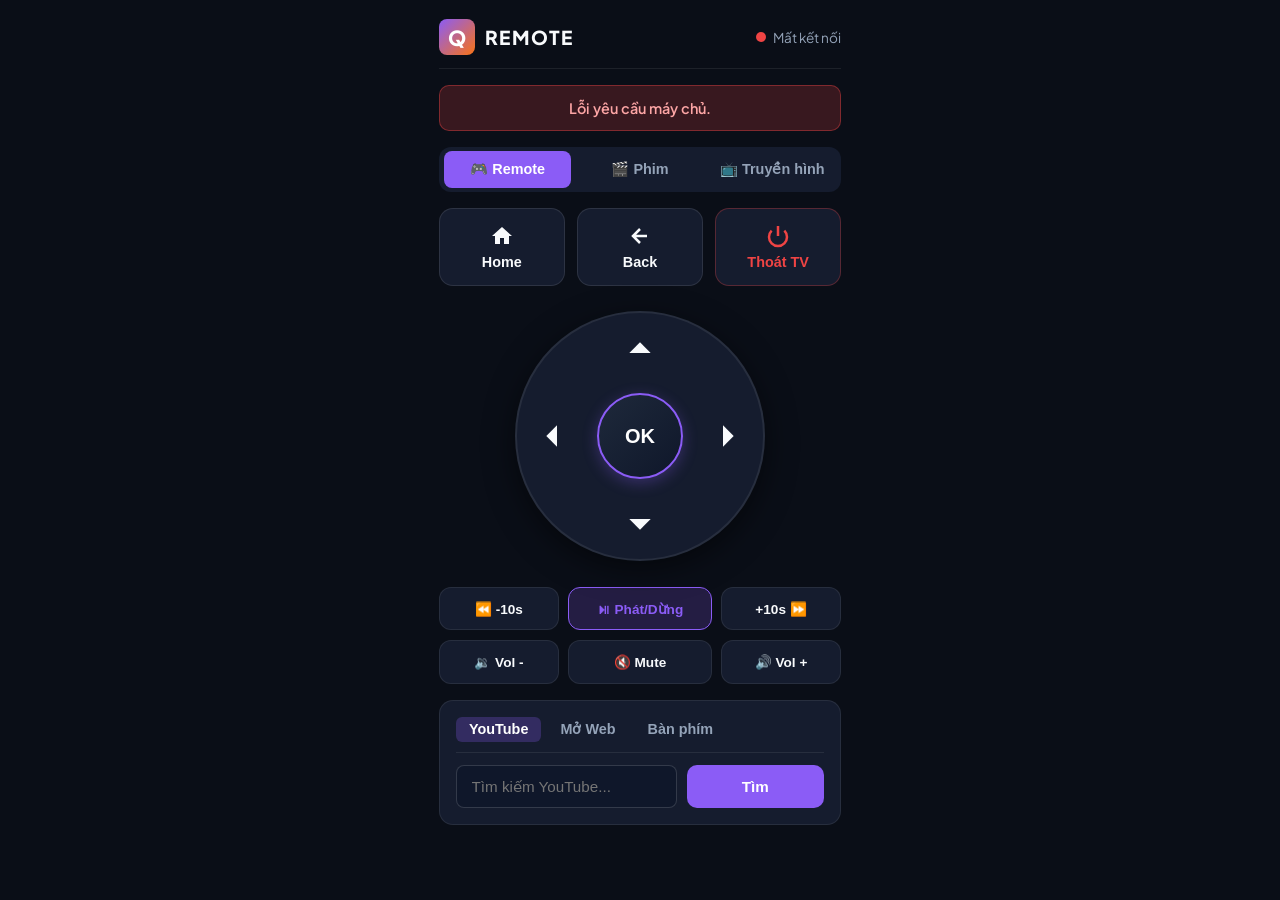
==== static/remote/index.html @ 96b1dd20 "feat: complete Q Smart TV system implementation" ====
<!DOCTYPE html>
<html lang="vi">
<head>
  <meta charset="UTF-8">
  <meta name="viewport" content="width=device-width, initial-scale=1.0, maximum-scale=1.0, user-scalable=no">
  <title>Q Remote</title>
  <link rel="stylesheet" href="/static/remote/styles.css">
  <link rel="preconnect" href="https://fonts.googleapis.com">
  <link rel="preconnect" href="https://fonts.gstatic.com" crossorigin>
  <link href="https://fonts.googleapis.com/css2?family=Plus+Jakarta+Sans:wght@400;600;700;800&display=swap" rel="stylesheet">
</head>
<body class="remote-body">
  <div class="remote-container">
    <!-- Top Header -->
    <header class="remote-header">
      <div class="brand">
        <span class="q-badge">Q</span>
        <span class="brand-title">REMOTE</span>
      </div>
      <div class="status-indicator" id="status-indicator">
        <span class="status-dot dot-offline" id="status-dot"></span>
        <span class="status-text" id="status-text">Đang kết nối...</span>
      </div>
    </header>

    <!-- Alert / Toast Banner -->
    <div class="alert-banner" id="alert-banner"></div>

    <!-- Reopen TV Banner (Shown when launcher is closed) -->
    <div class="reopen-card" id="reopen-card">
      <div class="reopen-info">
        <strong>Màn hình TV đang tắt</strong>
        <span>Server vẫn đang chạy ngầm và sẵn sàng.</span>
      </div>
      <button class="btn btn-reopen" id="btn-reopen-tv">📺 Mở lại TV</button>
    </div>

    <!-- Media Playing Card (Live playback feedback) -->
    <div class="media-playing-bar" id="media-playing-bar">
      <div class="media-playing-info">
        <span class="m-badge" id="media-badge">Đang phát</span>
        <span class="m-playing-title" id="media-playing-title">---</span>
      </div>
      <button class="btn-stop-mini" id="btn-media-quick-stop" title="Dừng">⏹</button>
    </div>

    <!-- Main Section Tabs -->
    <nav class="main-nav-tabs">
      <button class="nav-tab-btn active" id="tab-remote-view">🎮 Remote</button>
      <button class="nav-tab-btn" id="tab-movies-view">🎬 Phim</button>
      <button class="nav-tab-btn" id="tab-iptv-view">📺 Truyền hình</button>
    </nav>

    <!-- VIEW 1: REMOTE CONTROLLER -->
    <div class="tab-view active" id="view-remote">
      <!-- Top Action Navigation -->
      <section class="nav-bar">
        <button class="nav-btn" id="btn-home" title="Trang chủ">
          <svg viewBox="0 0 24 24" fill="currentColor"><path d="M10 20v-6h4v6h5v-8h3L12 3 2 12h3v8z"/></svg>
          <span>Home</span>
        </button>
        <button class="nav-btn" id="btn-back" title="Quay lại">
          <svg viewBox="0 0 24 24" fill="none" stroke="currentColor" stroke-width="2.5"><path d="M19 12H5M12 19l-7-7 7-7"/></svg>
          <span>Back</span>
        </button>
        <button class="nav-btn nav-btn-exit" id="btn-exit-tv" title="Thoát TV">
          <svg viewBox="0 0 24 24" fill="none" stroke="currentColor" stroke-width="2.5"><path d="M18.36 6.64a9 9 0 1 1-12.73 0M12 2v10"/></svg>
          <span>Thoát TV</span>
        </button>
      </section>

      <!-- D-Pad Directional Controller -->
      <section class="dpad-section">
        <div class="dpad-circle">
          <button class="dpad-btn dpad-up" id="btn-up" aria-label="Lên">
            <svg viewBox="0 0 24 24" fill="currentColor"><path d="M12 4l-8 8h16z"/></svg>
          </button>
          <button class="dpad-btn dpad-left" id="btn-left" aria-label="Trái">
            <svg viewBox="0 0 24 24" fill="currentColor"><path d="M4 12l8-8v16z"/></svg>
          </button>
          <button class="dpad-btn dpad-center" id="btn-ok" aria-label="OK">
            <span>OK</span>
          </button>
          <button class="dpad-btn dpad-right" id="btn-right" aria-label="Phải">
            <svg viewBox="0 0 24 24" fill="currentColor"><path d="M20 12l-8-8v16z"/></svg>
          </button>
          <button class="dpad-btn dpad-down" id="btn-down" aria-label="Xuống">
            <svg viewBox="0 0 24 24" fill="currentColor"><path d="M12 20l8-8H4z"/></svg>
          </button>
        </div>
      </section>

      <!-- Media Controls -->
      <section class="media-section">
        <div class="media-row">
          <button class="media-btn" id="btn-seek-back" title="Tua lùi 10s">⏪ -10s</button>
          <button class="media-btn media-btn-primary" id="btn-play-pause" title="Phát / Tạm dừng">⏯ Phát/Dừng</button>
          <button class="media-btn" id="btn-seek-forward" title="Tua tới 10s">+10s ⏩</button>
        </div>
        <div class="media-row">
          <button class="media-btn" id="btn-vol-down" title="Giảm âm lượng">🔉 Vol -</button>
          <button class="media-btn" id="btn-vol-mute" title="Tắt tiếng">🔇 Mute</button>
          <button class="media-btn" id="btn-vol-up" title="Tăng âm lượng">🔊 Vol +</button>
        </div>
      </section>

      <!-- Text & Search Input Section -->
      <section class="input-section">
        <div class="input-tabs">
          <button class="tab-btn active" id="tab-yt">YouTube</button>
          <button class="tab-btn" id="tab-url">Mở Web</button>
          <button class="tab-btn" id="tab-text">Bàn phím</button>
        </div>

        <form class="action-form active" id="form-yt">
          <input type="text" id="input-yt" placeholder="Tìm kiếm YouTube..." autocomplete="off">
          <button type="submit" class="btn btn-primary">Tìm</button>
        </form>

        <form class="action-form" id="form-url">
          <input type="url" id="input-url" placeholder="https://..." autocomplete="off">
          <button type="submit" class="btn btn-primary">Mở</button>
        </form>

        <form class="action-form" id="form-text">
          <input type="text" id="input-text" placeholder="Nhập văn bản gửi tới TV..." autocomplete="off">
          <button type="submit" class="btn btn-primary">Gửi</button>
        </form>
      </section>
    </div>

    <!-- VIEW 2: MOVIES BROWSER -->
    <div class="tab-view" id="view-movies">
      <div class="search-bar">
        <input type="text" id="search-movies-input" placeholder="Tìm tên phim...">
      </div>
      <div class="item-list-container" id="movies-list-container">
        <div class="loading-state">Đang tải danh sách phim...</div>
      </div>
    </div>

    <!-- VIEW 3: IPTV CHANNELS BROWSER -->
    <div class="tab-view" id="view-iptv">
      <div class="search-bar">
        <input type="text" id="search-iptv-input" placeholder="Tìm kiếm kênh truyền hình...">
      </div>
      <div class="item-list-container" id="iptv-list-container">
        <div class="loading-state">Đang tải danh sách kênh...</div>
      </div>
    </div>
  </div>

  <!-- Exit TV Confirmation Modal -->
  <div class="modal-overlay" id="exit-modal">
    <div class="modal-card">
      <h3 class="modal-title">Thoát chế độ TV?</h3>
      <p class="modal-desc">
        Thao tác này chỉ đóng giao diện Q Smart TV trên màn hình. Server vẫn chạy nền và bạn có thể mở lại TV từ điện thoại bất cứ lúc nào.
      </p>
      <div class="modal-btns">
        <button class="btn btn-cancel" id="modal-btn-cancel">Hủy</button>
        <button class="btn btn-confirm-exit" id="modal-btn-confirm">Xác nhận thoát</button>
      </div>
    </div>
  </div>

  <script src="/static/remote/app.js"></script>
</body>
</html>
---- static/remote/styles.css ----
:root {
  --bg-dark: #0a0e17;
  --bg-card: #151c2e;
  --bg-btn: #1f293d;
  --bg-btn-active: #334155;
  --color-primary: #8b5cf6;
  --color-accent: #f97316;
  --color-green: #22c55e;
  --color-red: #ef4444;
  --text-primary: #f8fafc;
  --text-muted: #94a3b8;
}

* {
  box-sizing: border-box;
  margin: 0;
  padding: 0;
  -webkit-tap-highlight-color: transparent;
}

body.remote-body {
  background-color: var(--bg-dark);
  color: var(--text-primary);
  font-family: 'Plus Jakarta Sans', system-ui, -apple-system, sans-serif;
  min-height: 100vh;
  display: flex;
  justify-content: center;
  user-select: none;
}

.remote-container {
  width: 100%;
  max-width: 440px;
  padding: 1.2rem;
  display: flex;
  flex-direction: column;
  gap: 1rem;
}

/* Header */
.remote-header {
  display: flex;
  justify-content: space-between;
  align-items: center;
  padding-bottom: 0.8rem;
  border-bottom: 1px solid rgba(255, 255, 255, 0.08);
}

.brand {
  display: flex;
  align-items: center;
  gap: 0.6rem;
}

.q-badge {
  background: linear-gradient(135deg, #8b5cf6, #f97316);
  color: #fff;
  font-weight: 800;
  font-size: 1.3rem;
  width: 36px;
  height: 36px;
  display: flex;
  align-items: center;
  justify-content: center;
  border-radius: 8px;
}

.brand-title {
  font-size: 1.2rem;
  font-weight: 800;
  letter-spacing: 1.5px;
}

.status-indicator {
  display: flex;
  align-items: center;
  gap: 0.4rem;
  font-size: 0.85rem;
  color: var(--text-muted);
}

.status-dot {
  width: 10px;
  height: 10px;
  border-radius: 50%;
}

.dot-online {
  background-color: var(--color-green);
  box-shadow: 0 0 8px var(--color-green);
}

.dot-offline {
  background-color: var(--color-red);
}

/* Alert Banner */
.alert-banner {
  display: none;
  padding: 0.8rem 1rem;
  border-radius: 10px;
  font-size: 0.9rem;
  font-weight: 600;
  text-align: center;
}

.alert-banner.error {
  display: block;
  background: rgba(239, 68, 68, 0.2);
  color: #fca5a5;
  border: 1px solid rgba(239, 68, 68, 0.4);
}

.alert-banner.info {
  display: block;
  background: rgba(59, 130, 246, 0.2);
  color: #93c5fd;
  border: 1px solid rgba(59, 130, 246, 0.4);
}

/* Media Playing Bar */
.media-playing-bar {
  display: none;
  background: rgba(139, 92, 246, 0.2);
  border: 1px solid var(--color-primary);
  border-radius: 12px;
  padding: 0.6rem 0.9rem;
  align-items: center;
  justify-content: space-between;
}

.media-playing-bar.active {
  display: flex;
}

.media-playing-info {
  display: flex;
  align-items: center;
  gap: 0.6rem;
  overflow: hidden;
}

.m-badge {
  background: var(--color-primary);
  color: #fff;
  font-size: 0.75rem;
  font-weight: 800;
  padding: 0.2rem 0.5rem;
  border-radius: 6px;
  text-transform: uppercase;
}

.m-playing-title {
  font-size: 0.9rem;
  font-weight: 700;
  white-space: nowrap;
  overflow: hidden;
  text-overflow: ellipsis;
}

.btn-stop-mini {
  background: rgba(239, 68, 68, 0.3);
  border: 1px solid var(--color-red);
  color: #fff;
  border-radius: 6px;
  padding: 0.3rem 0.6rem;
  cursor: pointer;
}

/* Main Nav Tabs */
.main-nav-tabs {
  display: flex;
  background: var(--bg-card);
  border-radius: 12px;
  padding: 0.3rem;
  gap: 0.3rem;
}

.nav-tab-btn {
  flex: 1;
  background: transparent;
  border: none;
  color: var(--text-muted);
  font-size: 0.9rem;
  font-weight: 700;
  padding: 0.6rem 0.3rem;
  border-radius: 8px;
  cursor: pointer;
  transition: all 0.2s ease;
}

.nav-tab-btn.active {
  background: var(--color-primary);
  color: #fff;
}

/* Views */
.tab-view {
  display: none;
  flex-direction: column;
  gap: 1rem;
}

.tab-view.active {
  display: flex;
}

/* Reopen Card */
.reopen-card {
  display: none;
  background: linear-gradient(135deg, rgba(139, 92, 246, 0.2), rgba(249, 115, 22, 0.2));
  border: 2px solid var(--color-accent);
  border-radius: 14px;
  padding: 1.2rem;
  flex-direction: column;
  gap: 0.8rem;
  text-align: center;
}

.reopen-card.visible {
  display: flex;
}

.reopen-info strong {
  display: block;
  font-size: 1.1rem;
  color: #fff;
  margin-bottom: 0.2rem;
}

.reopen-info span {
  font-size: 0.85rem;
  color: var(--text-muted);
}

.btn-reopen {
  background: linear-gradient(135deg, var(--color-primary), var(--color-accent));
  color: #fff;
  border: none;
  padding: 0.9rem 1.2rem;
  border-radius: 10px;
  font-size: 1.1rem;
  font-weight: 700;
  cursor: pointer;
  box-shadow: 0 4px 15px rgba(249, 115, 22, 0.4);
}

/* Navigation Bar */
.nav-bar {
  display: grid;
  grid-template-columns: 1fr 1fr 1fr;
  gap: 0.8rem;
}

.nav-btn {
  background: var(--bg-card);
  border: 1px solid rgba(255, 255, 255, 0.1);
  border-radius: 14px;
  padding: 0.9rem 0.5rem;
  display: flex;
  flex-direction: column;
  align-items: center;
  gap: 0.4rem;
  color: var(--text-primary);
  font-size: 0.9rem;
  font-weight: 700;
  cursor: pointer;
  transition: all 0.15s ease;
}

.nav-btn svg {
  width: 24px;
  height: 24px;
}

.nav-btn:active {
  background: var(--bg-btn-active);
  transform: scale(0.96);
}

.nav-btn-exit {
  color: var(--color-red);
  border-color: rgba(239, 68, 68, 0.3);
}

/* D-Pad Section */
.dpad-section {
  display: flex;
  justify-content: center;
  padding: 0.6rem 0;
}

.dpad-circle {
  width: 250px;
  height: 250px;
  background: var(--bg-card);
  border: 2px solid rgba(255, 255, 255, 0.08);
  border-radius: 50%;
  position: relative;
  box-shadow: 0 8px 30px rgba(0, 0, 0, 0.5);
}

.dpad-btn {
  position: absolute;
  background: transparent;
  border: none;
  color: var(--text-primary);
  display: flex;
  align-items: center;
  justify-content: center;
  cursor: pointer;
  outline: none;
}

.dpad-btn:active {
  color: var(--color-accent);
}

.dpad-btn svg {
  width: 32px;
  height: 32px;
}

.dpad-up { top: 10px; left: 50%; transform: translateX(-50%); width: 80px; height: 60px; }
.dpad-down { bottom: 10px; left: 50%; transform: translateX(-50%); width: 80px; height: 60px; }
.dpad-left { left: 10px; top: 50%; transform: translateY(-50%); width: 60px; height: 80px; }
.dpad-right { right: 10px; top: 50%; transform: translateY(-50%); width: 60px; height: 80px; }

.dpad-center {
  top: 50%; left: 50%;
  transform: translate(-50%, -50%);
  width: 86px; height: 86px;
  border-radius: 50%;
  background: linear-gradient(135deg, #1e293b, #0f172a);
  border: 2px solid var(--color-primary);
  box-shadow: 0 4px 15px rgba(139, 92, 246, 0.3);
  font-size: 1.25rem;
  font-weight: 800;
  color: #fff;
}

.dpad-center:active {
  background: var(--color-primary);
  transform: translate(-50%, -50%) scale(0.95);
}

/* Media Controls */
.media-section {
  display: flex;
  flex-direction: column;
  gap: 0.6rem;
}

.media-row {
  display: grid;
  grid-template-columns: 1fr 1.2fr 1fr;
  gap: 0.6rem;
}

.media-btn {
  background: var(--bg-card);
  border: 1px solid rgba(255, 255, 255, 0.08);
  border-radius: 12px;
  padding: 0.8rem 0.4rem;
  color: var(--text-primary);
  font-size: 0.85rem;
  font-weight: 700;
  cursor: pointer;
  transition: all 0.15s ease;
}

.media-btn:active {
  background: var(--bg-btn-active);
  transform: scale(0.96);
}

.media-btn-primary {
  background: rgba(139, 92, 246, 0.2);
  border-color: var(--color-primary);
  color: var(--color-primary);
}

/* Input Section */
.input-section {
  background: var(--bg-card);
  border-radius: 14px;
  padding: 1rem;
  border: 1px solid rgba(255, 255, 255, 0.08);
}

.input-tabs {
  display: flex;
  gap: 0.4rem;
  margin-bottom: 0.8rem;
  border-bottom: 1px solid rgba(255, 255, 255, 0.08);
  padding-bottom: 0.6rem;
}

.tab-btn {
  background: transparent;
  border: none;
  color: var(--text-muted);
  font-size: 0.9rem;
  font-weight: 700;
  padding: 0.3rem 0.8rem;
  cursor: pointer;
  border-radius: 6px;
}

.tab-btn.active {
  background: rgba(139, 92, 246, 0.25);
  color: #fff;
}

.action-form {
  display: none;
  gap: 0.6rem;
}

.action-form.active {
  display: flex;
}

.action-form input {
  flex: 1;
  background: #0f172a;
  border: 1px solid rgba(255, 255, 255, 0.15);
  border-radius: 8px;
  padding: 0.7rem 0.9rem;
  color: #fff;
  font-size: 0.95rem;
  outline: none;
}

.action-form input:focus {
  border-color: var(--color-primary);
}

.btn-primary {
  background: var(--color-primary);
  color: #fff;
  border: none;
  border-radius: 8px;
  padding: 0 1.2rem;
  font-weight: 700;
  cursor: pointer;
}

/* Movie & IPTV Lists */
.search-bar input {
  width: 100%;
  background: var(--bg-card);
  border: 1px solid rgba(255, 255, 255, 0.15);
  border-radius: 10px;
  padding: 0.8rem 1rem;
  color: #fff;
  font-size: 0.95rem;
  outline: none;
}

.search-bar input:focus {
  border-color: var(--color-primary);
}

.item-list-container {
  display: flex;
  flex-direction: column;
  gap: 0.6rem;
  max-height: 520px;
  overflow-y: auto;
}

.list-item {
  background: var(--bg-card);
  border: 1px solid rgba(255, 255, 255, 0.06);
  border-radius: 12px;
  padding: 0.8rem 1rem;
  display: flex;
  justify-content: space-between;
  align-items: center;
  cursor: pointer;
  transition: all 0.15s ease;
}

.list-item:active {
  background: var(--bg-btn-active);
  border-color: var(--color-primary);
}

.item-main {
  overflow: hidden;
}

.item-name {
  font-weight: 700;
  font-size: 0.95rem;
  white-space: nowrap;
  overflow: hidden;
  text-overflow: ellipsis;
}

.item-sub {
  font-size: 0.8rem;
  color: var(--text-muted);
  margin-top: 0.2rem;
}

.item-action-icon {
  font-size: 1.2rem;
  color: var(--color-accent);
}

.loading-state {
  text-align: center;
  padding: 2rem 0;
  color: var(--text-muted);
  font-size: 0.95rem;
}

/* Modal */
.modal-overlay {
  display: none;
  position: fixed;
  top: 0; left: 0; right: 0; bottom: 0;
  background: rgba(0, 0, 0, 0.85);
  backdrop-filter: blur(5px);
  z-index: 100;
  align-items: center;
  justify-content: center;
  padding: 1.5rem;
}

.modal-overlay.active {
  display: flex;
}

.modal-card {
  background: #151c2e;
  border: 2px solid var(--color-primary);
  border-radius: 16px;
  padding: 1.8rem;
  text-align: center;
  max-width: 360px;
}

.modal-title {
  font-size: 1.4rem;
  margin-bottom: 0.8rem;
  color: #fff;
}

.modal-desc {
  font-size: 0.95rem;
  line-height: 1.5;
  color: var(--text-muted);
  margin-bottom: 1.5rem;
}

.modal-btns {
  display: flex;
  gap: 0.8rem;
}

.btn {
  flex: 1;
  padding: 0.8rem 1rem;
  border-radius: 10px;
  font-weight: 700;
  font-size: 0.95rem;
  border: none;
  cursor: pointer;
}

.btn-cancel {
  background: #334155;
  color: #fff;
}

.btn-confirm-exit {
  background: var(--color-red);
  color: #fff;
}
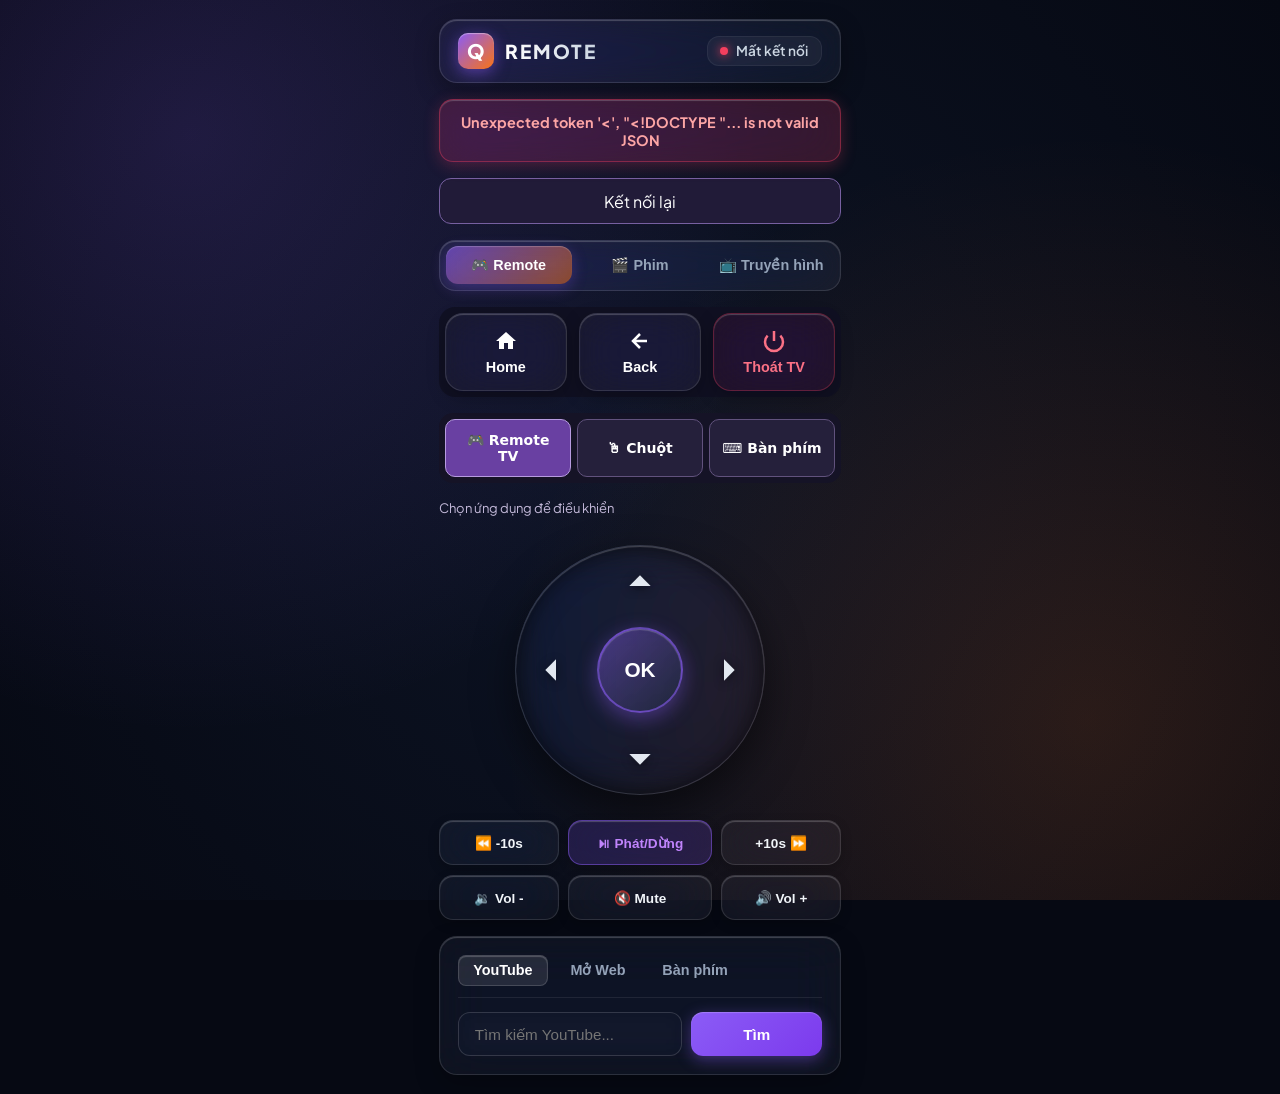
==== commit 0bab97be: "feat: release comprehensive system upgrade with verified remote controls, architecture docs and MIT " ====
--- a/static/remote/index.html
+++ b/static/remote/index.html
@@ -24,7 +24,8 @@
     </header>
 
     <!-- Alert / Toast Banner -->
-    <div class="alert-banner" id="alert-banner"></div>
+    <div class="alert-banner" id="alert-banner" role="alert"></div>
+    <button class="btn" id="btn-reconnect">Kết nối lại</button>
 
     <!-- Reopen TV Banner (Shown when launcher is closed) -->
     <div class="reopen-card" id="reopen-card">
@@ -70,6 +71,10 @@
       </section>
 
       <!-- D-Pad Directional Controller -->
+      <nav class="control-mode-tabs" aria-label="Kiểu điều khiển">
+        <button id="mode-tv" class="active" aria-pressed="true">🎮 Remote TV</button><button id="mode-mouse" aria-pressed="false">🖱 Chuột</button><button id="mode-keyboard" aria-pressed="false">⌨ Bàn phím</button>
+      </nav>
+      <p id="control-target" class="control-help">Chọn ứng dụng để điều khiển</p>
       <section class="dpad-section">
         <div class="dpad-circle">
           <button class="dpad-btn dpad-up" id="btn-up" aria-label="Lên">
@@ -87,6 +92,27 @@
           <button class="dpad-btn dpad-down" id="btn-down" aria-label="Xuống">
             <svg viewBox="0 0 24 24" fill="currentColor"><path d="M12 20l8-8H4z"/></svg>
           </button>
+        </div>
+      </section>
+
+      <section id="mouse-panel" class="control-panel" hidden>
+        <div id="touchpad" role="application" aria-label="Bàn di chuột"><span>Vuốt để di chuột<br>Chạm để click · Hai ngón để cuộn</span></div>
+        <div class="mouse-buttons"><button id="mouse-left">Chuột trái</button><button id="mouse-drag">Giữ để kéo</button><button id="mouse-right">Chuột phải</button></div>
+        <label class="sensitivity-label">Độ nhạy <input id="mouse-sensitivity" type="range" min="0.5" max="3" step="0.1" value="1.4"></label>
+        <div class="key-buttons"><button data-input-key="SHIFT_TAB">← Trước phần tử</button><button data-input-key="TAB">Sau phần tử →</button><button data-input-key="ENTER">Chọn ↵</button></div>
+      </section>
+
+      <section id="keyboard-panel" class="control-panel" hidden>
+        <p class="control-help">Dùng chuột chọn ô nhập trên laptop/TV, rồi bấm Bắt đầu nhập. Bạn sửa đoạn gõ tại đây; nội dung có sẵn trên máy được giữ nguyên ngoài vùng đã chọn.</p>
+        <div class="keyboard-actions"><button id="input-start">Bắt đầu nhập</button><button id="input-end">Xong</button></div>
+        <label for="live-text">Nội dung nhập trực tiếp</label>
+        <textarea id="live-text" rows="3" placeholder="Bấm Bắt đầu nhập trước…" disabled maxlength="8000" autocomplete="off" autocapitalize="sentences" spellcheck="true"></textarea>
+        <p id="typing-status" class="control-help" role="status">Chưa có phiên nhập</p>
+        <div class="key-buttons">
+          <button data-input-key="BACKSPACE">⌫ Xóa trước</button><button data-input-key="DELETE">Delete</button><button data-input-key="ENTER">Enter ↵</button>
+          <button data-input-key="SHIFT_TAB">Shift+Tab</button><button data-input-key="TAB">Tab</button><button data-input-key="SELECT_ALL">Chọn tất cả</button>
+          <button data-input-key="LEFT">←</button><button data-input-key="UP">↑</button><button data-input-key="DOWN">↓</button><button data-input-key="RIGHT">→</button>
+          <button data-input-key="HOME">Đầu dòng</button><button data-input-key="END">Cuối dòng</button><button data-input-key="ESCAPE">Esc</button>
         </div>
       </section>
 
@@ -118,7 +144,7 @@
         </form>
 
         <form class="action-form" id="form-url">
-          <input type="url" id="input-url" placeholder="https://..." autocomplete="off">
+          <input type="text" inputmode="url" id="input-url" placeholder="youtube.com hoặc 192.168.1.3:8765" autocomplete="off" autocapitalize="none" spellcheck="false" required>
           <button type="submit" class="btn btn-primary">Mở</button>
         </form>
 
@@ -132,21 +158,48 @@
     <!-- VIEW 2: MOVIES BROWSER -->
     <div class="tab-view" id="view-movies">
       <div class="search-bar">
-        <input type="text" id="search-movies-input" placeholder="Tìm tên phim...">
+        <input type="text" id="search-movies-input" placeholder="Tìm tên phim trong máy...">
       </div>
       <div class="item-list-container" id="movies-list-container">
-        <div class="loading-state">Đang tải danh sách phim...</div>
+        <div class="loading-state">Đang quét danh sách phim...</div>
       </div>
     </div>
 
     <!-- VIEW 3: IPTV CHANNELS BROWSER -->
     <div class="tab-view" id="view-iptv">
-      <div class="search-bar">
-        <input type="text" id="search-iptv-input" placeholder="Tìm kiếm kênh truyền hình...">
-      </div>
+      <div class="iptv-toolbar">
+        <div class="search-bar flex-1">
+          <input type="text" id="search-iptv-input" placeholder="Tìm kiếm kênh truyền hình...">
+        </div>
+        <button class="btn-filter-fav" id="btn-filter-fav" title="Chỉ hiện kênh yêu thích">⭐ Yêu thích</button>
+        <button class="btn-add-playlist" id="btn-open-add-playlist" title="Thêm Playlist">+ Thêm</button>
+      </div>
+
+      <div class="playlist-selector-row">
+        <select id="select-playlist" class="playlist-select">
+          <option value="">Tất cả kênh</option>
+        </select>
+      </div>
+
       <div class="item-list-container" id="iptv-list-container">
         <div class="loading-state">Đang tải danh sách kênh...</div>
       </div>
+    </div>
+  </div>
+
+  <!-- Add Playlist Modal -->
+  <div class="modal-overlay" id="add-playlist-modal">
+    <div class="modal-card">
+      <h3 class="modal-title">Thêm Playlist M3U</h3>
+      <p class="modal-desc">Nhập tên và đường dẫn URL (hoặc tệp) playlist IPTV:</p>
+      <form id="form-add-playlist" style="display:flex; flex-direction:column; gap:0.8rem; margin-bottom:1.2rem;">
+        <input type="text" id="playlist-name-input" placeholder="Tên gợi nhớ (VD: Kênh Tin Tức)" required style="background:#0f172a; border:1px solid #334155; padding:0.8rem; border-radius:8px; color:#fff;">
+        <input type="url" id="playlist-url-input" placeholder="https://.../channels.m3u" required style="background:#0f172a; border:1px solid #334155; padding:0.8rem; border-radius:8px; color:#fff;">
+        <div class="modal-btns">
+          <button type="button" class="btn btn-cancel" id="btn-cancel-add-playlist">Hủy</button>
+          <button type="submit" class="btn btn-primary" style="padding:0.8rem 1rem;">Lưu Playlist</button>
+        </div>
+      </form>
     </div>
   </div>
 
@@ -164,6 +217,8 @@
     </div>
   </div>
 
+  <script src="/static/common.js"></script>
   <script src="/static/remote/app.js"></script>
+  <script src="/static/remote/controls.js"></script>
 </body>
 </html>
--- a/static/remote/styles.css
+++ b/static/remote/styles.css
@@ -1,13 +1,17 @@
 :root {
-  --bg-dark: #0a0e17;
-  --bg-card: #151c2e;
-  --bg-btn: #1f293d;
-  --bg-btn-active: #334155;
+  --bg-main: #060913;
+  --glass-surface: rgba(255, 255, 255, 0.045);
+  --glass-surface-hover: rgba(255, 255, 255, 0.09);
+  --glass-surface-active: rgba(255, 255, 255, 0.15);
+  --glass-border: rgba(255, 255, 255, 0.12);
+  --glass-specular: inset 0 1px 1px rgba(255, 255, 255, 0.22);
+  --glass-blur: blur(24px) saturate(190%);
   --color-primary: #8b5cf6;
   --color-accent: #f97316;
-  --color-green: #22c55e;
-  --color-red: #ef4444;
-  --text-primary: #f8fafc;
+  --color-green: #10b981;
+  --color-red: #f43f5e;
+  --color-cyan: #38bdf8;
+  --text-primary: #ffffff;
   --text-muted: #94a3b8;
 }
 
@@ -19,7 +23,12 @@
 }
 
 body.remote-body {
-  background-color: var(--bg-dark);
+  background-color: var(--bg-main);
+  background-image: 
+    radial-gradient(circle at 15% 15%, rgba(139, 92, 246, 0.18) 0%, transparent 45%),
+    radial-gradient(circle at 85% 80%, rgba(249, 115, 22, 0.14) 0%, transparent 45%),
+    radial-gradient(circle at 50% 50%, rgba(15, 23, 42, 0.8) 0%, #060913 100%);
+  background-attachment: fixed;
   color: var(--text-primary);
   font-family: 'Plus Jakarta Sans', system-ui, -apple-system, sans-serif;
   min-height: 100vh;
@@ -37,94 +46,115 @@
   gap: 1rem;
 }
 
-/* Header */
+/* Glass Header */
 .remote-header {
   display: flex;
   justify-content: space-between;
   align-items: center;
-  padding-bottom: 0.8rem;
-  border-bottom: 1px solid rgba(255, 255, 255, 0.08);
+  padding: 0.8rem 1.1rem;
+  background: var(--glass-surface);
+  backdrop-filter: var(--glass-blur);
+  -webkit-backdrop-filter: var(--glass-blur);
+  border: 1px solid var(--glass-border);
+  box-shadow: var(--glass-specular), 0 8px 24px rgba(0, 0, 0, 0.3);
+  border-radius: 18px;
 }
 
 .brand {
   display: flex;
   align-items: center;
-  gap: 0.6rem;
+  gap: 0.7rem;
 }
 
 .q-badge {
   background: linear-gradient(135deg, #8b5cf6, #f97316);
   color: #fff;
   font-weight: 800;
-  font-size: 1.3rem;
+  font-size: 1.25rem;
   width: 36px;
   height: 36px;
   display: flex;
   align-items: center;
   justify-content: center;
-  border-radius: 8px;
+  border-radius: 10px;
+  box-shadow: 0 4px 15px rgba(139, 92, 246, 0.5), inset 0 1px 1px rgba(255, 255, 255, 0.4);
 }
 
 .brand-title {
   font-size: 1.2rem;
   font-weight: 800;
-  letter-spacing: 1.5px;
+  letter-spacing: 2px;
+  background: linear-gradient(to right, #ffffff, #cbd5e1);
+  -webkit-background-clip: text;
+  -webkit-text-fill-color: transparent;
 }
 
 .status-indicator {
   display: flex;
   align-items: center;
-  gap: 0.4rem;
+  gap: 0.5rem;
   font-size: 0.85rem;
-  color: var(--text-muted);
+  font-weight: 600;
+  color: #cbd5e1;
+  background: rgba(255, 255, 255, 0.05);
+  padding: 0.35rem 0.8rem;
+  border-radius: 12px;
+  border: 1px solid rgba(255, 255, 255, 0.06);
 }
 
 .status-dot {
-  width: 10px;
-  height: 10px;
+  width: 8px;
+  height: 8px;
   border-radius: 50%;
 }
 
 .dot-online {
   background-color: var(--color-green);
-  box-shadow: 0 0 8px var(--color-green);
+  box-shadow: 0 0 10px var(--color-green);
 }
 
 .dot-offline {
   background-color: var(--color-red);
+  box-shadow: 0 0 10px var(--color-red);
 }
 
 /* Alert Banner */
 .alert-banner {
   display: none;
   padding: 0.8rem 1rem;
-  border-radius: 10px;
+  border-radius: 14px;
   font-size: 0.9rem;
-  font-weight: 600;
+  font-weight: 700;
   text-align: center;
+  backdrop-filter: var(--glass-blur);
 }
 
 .alert-banner.error {
   display: block;
-  background: rgba(239, 68, 68, 0.2);
+  background: rgba(244, 63, 94, 0.2);
   color: #fca5a5;
-  border: 1px solid rgba(239, 68, 68, 0.4);
+  border: 1px solid rgba(244, 63, 94, 0.4);
+  box-shadow: var(--glass-specular), 0 4px 15px rgba(244, 63, 94, 0.25);
 }
 
 .alert-banner.info {
   display: block;
-  background: rgba(59, 130, 246, 0.2);
-  color: #93c5fd;
-  border: 1px solid rgba(59, 130, 246, 0.4);
+  background: rgba(56, 189, 248, 0.2);
+  color: #bae6fd;
+  border: 1px solid rgba(56, 189, 248, 0.4);
+  box-shadow: var(--glass-specular), 0 4px 15px rgba(56, 189, 248, 0.25);
 }
 
 /* Media Playing Bar */
 .media-playing-bar {
   display: none;
-  background: rgba(139, 92, 246, 0.2);
-  border: 1px solid var(--color-primary);
-  border-radius: 12px;
-  padding: 0.6rem 0.9rem;
+  background: rgba(139, 92, 246, 0.15);
+  backdrop-filter: var(--glass-blur);
+  -webkit-backdrop-filter: var(--glass-blur);
+  border: 1px solid rgba(139, 92, 246, 0.4);
+  box-shadow: var(--glass-specular), 0 6px 20px rgba(139, 92, 246, 0.25);
+  border-radius: 16px;
+  padding: 0.65rem 1rem;
   align-items: center;
   justify-content: space-between;
 }
@@ -136,22 +166,23 @@
 .media-playing-info {
   display: flex;
   align-items: center;
-  gap: 0.6rem;
+  gap: 0.7rem;
   overflow: hidden;
 }
 
 .m-badge {
-  background: var(--color-primary);
+  background: linear-gradient(135deg, var(--color-primary), var(--color-accent));
   color: #fff;
   font-size: 0.75rem;
   font-weight: 800;
-  padding: 0.2rem 0.5rem;
-  border-radius: 6px;
+  padding: 0.25rem 0.6rem;
+  border-radius: 8px;
   text-transform: uppercase;
+  letter-spacing: 0.5px;
 }
 
 .m-playing-title {
-  font-size: 0.9rem;
+  font-size: 0.95rem;
   font-weight: 700;
   white-space: nowrap;
   overflow: hidden;
@@ -159,21 +190,30 @@
 }
 
 .btn-stop-mini {
-  background: rgba(239, 68, 68, 0.3);
-  border: 1px solid var(--color-red);
-  color: #fff;
-  border-radius: 6px;
-  padding: 0.3rem 0.6rem;
-  cursor: pointer;
-}
-
-/* Main Nav Tabs */
+  background: rgba(244, 63, 94, 0.25);
+  border: 1px solid rgba(244, 63, 94, 0.5);
+  color: #fff;
+  border-radius: 8px;
+  padding: 0.35rem 0.7rem;
+  cursor: pointer;
+  transition: all 0.2s ease;
+}
+
+.btn-stop-mini:active {
+  transform: scale(0.92);
+}
+
+/* Glass Main Nav Tabs */
 .main-nav-tabs {
   display: flex;
-  background: var(--bg-card);
-  border-radius: 12px;
-  padding: 0.3rem;
-  gap: 0.3rem;
+  background: var(--glass-surface);
+  backdrop-filter: var(--glass-blur);
+  -webkit-backdrop-filter: var(--glass-blur);
+  border: 1px solid var(--glass-border);
+  box-shadow: var(--glass-specular);
+  border-radius: 16px;
+  padding: 0.35rem;
+  gap: 0.35rem;
 }
 
 .nav-tab-btn {
@@ -183,18 +223,20 @@
   color: var(--text-muted);
   font-size: 0.9rem;
   font-weight: 700;
-  padding: 0.6rem 0.3rem;
-  border-radius: 8px;
-  cursor: pointer;
-  transition: all 0.2s ease;
+  padding: 0.65rem 0.3rem;
+  border-radius: 12px;
+  cursor: pointer;
+  transition: all 0.25s cubic-bezier(0.16, 1, 0.3, 1);
 }
 
 .nav-tab-btn.active {
-  background: var(--color-primary);
-  color: #fff;
-}
-
-/* Views */
+  background: linear-gradient(135deg, rgba(139, 92, 246, 0.6), rgba(249, 115, 22, 0.5));
+  backdrop-filter: blur(10px);
+  color: #fff;
+  box-shadow: 0 4px 15px rgba(139, 92, 246, 0.3), var(--glass-specular);
+}
+
+/* Tab Views */
 .tab-view {
   display: none;
   flex-direction: column;
@@ -205,15 +247,17 @@
   display: flex;
 }
 
-/* Reopen Card */
+/* Glass Reopen Card */
 .reopen-card {
   display: none;
-  background: linear-gradient(135deg, rgba(139, 92, 246, 0.2), rgba(249, 115, 22, 0.2));
-  border: 2px solid var(--color-accent);
-  border-radius: 14px;
-  padding: 1.2rem;
+  background: rgba(249, 115, 22, 0.12);
+  backdrop-filter: var(--glass-blur);
+  border: 1px solid rgba(249, 115, 22, 0.5);
+  box-shadow: var(--glass-specular), 0 8px 30px rgba(249, 115, 22, 0.25);
+  border-radius: 18px;
+  padding: 1.3rem;
   flex-direction: column;
-  gap: 0.8rem;
+  gap: 0.9rem;
   text-align: center;
 }
 
@@ -223,13 +267,13 @@
 
 .reopen-info strong {
   display: block;
-  font-size: 1.1rem;
-  color: #fff;
-  margin-bottom: 0.2rem;
+  font-size: 1.15rem;
+  color: #fff;
+  margin-bottom: 0.25rem;
 }
 
 .reopen-info span {
-  font-size: 0.85rem;
+  font-size: 0.9rem;
   color: var(--text-muted);
 }
 
@@ -237,15 +281,20 @@
   background: linear-gradient(135deg, var(--color-primary), var(--color-accent));
   color: #fff;
   border: none;
-  padding: 0.9rem 1.2rem;
-  border-radius: 10px;
+  padding: 0.95rem 1.2rem;
+  border-radius: 14px;
   font-size: 1.1rem;
-  font-weight: 700;
-  cursor: pointer;
-  box-shadow: 0 4px 15px rgba(249, 115, 22, 0.4);
-}
-
-/* Navigation Bar */
+  font-weight: 800;
+  cursor: pointer;
+  box-shadow: 0 4px 20px rgba(249, 115, 22, 0.5), var(--glass-specular);
+  transition: all 0.2s ease;
+}
+
+.btn-reopen:active {
+  transform: scale(0.96);
+}
+
+/* Top Action Navigation */
 .nav-bar {
   display: grid;
   grid-template-columns: 1fr 1fr 1fr;
@@ -253,19 +302,22 @@
 }
 
 .nav-btn {
-  background: var(--bg-card);
-  border: 1px solid rgba(255, 255, 255, 0.1);
-  border-radius: 14px;
-  padding: 0.9rem 0.5rem;
+  background: var(--glass-surface);
+  backdrop-filter: var(--glass-blur);
+  -webkit-backdrop-filter: var(--glass-blur);
+  border: 1px solid var(--glass-border);
+  box-shadow: var(--glass-specular), 0 6px 18px rgba(0, 0, 0, 0.25);
+  border-radius: 18px;
+  padding: 0.95rem 0.5rem;
   display: flex;
   flex-direction: column;
   align-items: center;
   gap: 0.4rem;
-  color: var(--text-primary);
+  color: #fff;
   font-size: 0.9rem;
   font-weight: 700;
   cursor: pointer;
-  transition: all 0.15s ease;
+  transition: all 0.2s cubic-bezier(0.16, 1, 0.3, 1);
 }
 
 .nav-btn svg {
@@ -274,16 +326,18 @@
 }
 
 .nav-btn:active {
-  background: var(--bg-btn-active);
-  transform: scale(0.96);
+  background: var(--glass-surface-active);
+  transform: scale(0.94);
+  box-shadow: 0 0 15px rgba(255, 255, 255, 0.2);
 }
 
 .nav-btn-exit {
-  color: var(--color-red);
-  border-color: rgba(239, 68, 68, 0.3);
-}
-
-/* D-Pad Section */
+  color: #fb7185;
+  border-color: rgba(244, 63, 94, 0.3);
+  background: rgba(244, 63, 94, 0.08);
+}
+
+/* Glass D-Pad Dish */
 .dpad-section {
   display: flex;
   justify-content: center;
@@ -293,32 +347,37 @@
 .dpad-circle {
   width: 250px;
   height: 250px;
-  background: var(--bg-card);
-  border: 2px solid rgba(255, 255, 255, 0.08);
+  background: rgba(255, 255, 255, 0.035);
+  backdrop-filter: var(--glass-blur);
+  -webkit-backdrop-filter: var(--glass-blur);
+  border: 1px solid var(--glass-border);
   border-radius: 50%;
   position: relative;
-  box-shadow: 0 8px 30px rgba(0, 0, 0, 0.5);
+  box-shadow: var(--glass-specular), 0 16px 40px rgba(0, 0, 0, 0.5), inset 0 0 25px rgba(0, 0, 0, 0.6);
 }
 
 .dpad-btn {
   position: absolute;
   background: transparent;
   border: none;
-  color: var(--text-primary);
+  color: #e2e8f0;
   display: flex;
   align-items: center;
   justify-content: center;
   cursor: pointer;
   outline: none;
+  transition: all 0.15s ease;
 }
 
 .dpad-btn:active {
   color: var(--color-accent);
+  transform: scale(1.1);
 }
 
 .dpad-btn svg {
   width: 32px;
   height: 32px;
+  filter: drop-shadow(0 2px 5px rgba(0, 0, 0, 0.5));
 }
 
 .dpad-up { top: 10px; left: 50%; transform: translateX(-50%); width: 80px; height: 60px; }
@@ -326,25 +385,29 @@
 .dpad-left { left: 10px; top: 50%; transform: translateY(-50%); width: 60px; height: 80px; }
 .dpad-right { right: 10px; top: 50%; transform: translateY(-50%); width: 60px; height: 80px; }
 
+/* Central Glass OK Orb */
 .dpad-center {
   top: 50%; left: 50%;
   transform: translate(-50%, -50%);
   width: 86px; height: 86px;
   border-radius: 50%;
-  background: linear-gradient(135deg, #1e293b, #0f172a);
-  border: 2px solid var(--color-primary);
-  box-shadow: 0 4px 15px rgba(139, 92, 246, 0.3);
-  font-size: 1.25rem;
+  background: linear-gradient(135deg, rgba(139, 92, 246, 0.4), rgba(30, 41, 59, 0.8));
+  backdrop-filter: blur(12px);
+  border: 2px solid rgba(139, 92, 246, 0.6);
+  box-shadow: 0 6px 20px rgba(139, 92, 246, 0.4), var(--glass-specular);
+  font-size: 1.3rem;
   font-weight: 800;
   color: #fff;
+  transition: all 0.15s ease;
 }
 
 .dpad-center:active {
   background: var(--color-primary);
-  transform: translate(-50%, -50%) scale(0.95);
-}
-
-/* Media Controls */
+  transform: translate(-50%, -50%) scale(0.92);
+  box-shadow: 0 0 25px rgba(139, 92, 246, 0.8);
+}
+
+/* Glass Media Section */
 .media-section {
   display: flex;
   flex-direction: column;
@@ -358,42 +421,48 @@
 }
 
 .media-btn {
-  background: var(--bg-card);
-  border: 1px solid rgba(255, 255, 255, 0.08);
-  border-radius: 12px;
-  padding: 0.8rem 0.4rem;
-  color: var(--text-primary);
+  background: var(--glass-surface);
+  backdrop-filter: var(--glass-blur);
+  -webkit-backdrop-filter: var(--glass-blur);
+  border: 1px solid var(--glass-border);
+  box-shadow: var(--glass-specular), 0 4px 12px rgba(0, 0, 0, 0.2);
+  border-radius: 14px;
+  padding: 0.85rem 0.4rem;
+  color: #f1f5f9;
   font-size: 0.85rem;
   font-weight: 700;
   cursor: pointer;
-  transition: all 0.15s ease;
+  transition: all 0.2s ease;
 }
 
 .media-btn:active {
-  background: var(--bg-btn-active);
-  transform: scale(0.96);
+  background: var(--glass-surface-active);
+  transform: scale(0.95);
 }
 
 .media-btn-primary {
-  background: rgba(139, 92, 246, 0.2);
-  border-color: var(--color-primary);
-  color: var(--color-primary);
-}
-
-/* Input Section */
+  background: rgba(139, 92, 246, 0.18);
+  border-color: rgba(139, 92, 246, 0.5);
+  color: #c084fc;
+}
+
+/* Glass Input Section */
 .input-section {
-  background: var(--bg-card);
-  border-radius: 14px;
-  padding: 1rem;
-  border: 1px solid rgba(255, 255, 255, 0.08);
+  background: var(--glass-surface);
+  backdrop-filter: var(--glass-blur);
+  -webkit-backdrop-filter: var(--glass-blur);
+  border-radius: 18px;
+  padding: 1.1rem;
+  border: 1px solid var(--glass-border);
+  box-shadow: var(--glass-specular), 0 10px 25px rgba(0, 0, 0, 0.25);
 }
 
 .input-tabs {
   display: flex;
-  gap: 0.4rem;
-  margin-bottom: 0.8rem;
+  gap: 0.5rem;
+  margin-bottom: 0.9rem;
   border-bottom: 1px solid rgba(255, 255, 255, 0.08);
-  padding-bottom: 0.6rem;
+  padding-bottom: 0.7rem;
 }
 
 .tab-btn {
@@ -402,14 +471,17 @@
   color: var(--text-muted);
   font-size: 0.9rem;
   font-weight: 700;
-  padding: 0.3rem 0.8rem;
-  cursor: pointer;
-  border-radius: 6px;
+  padding: 0.4rem 0.9rem;
+  cursor: pointer;
+  border-radius: 8px;
+  transition: all 0.2s ease;
 }
 
 .tab-btn.active {
-  background: rgba(139, 92, 246, 0.25);
-  color: #fff;
+  background: rgba(255, 255, 255, 0.1);
+  color: #fff;
+  border: 1px solid rgba(255, 255, 255, 0.15);
+  box-shadow: var(--glass-specular);
 }
 
 .action-form {
@@ -423,107 +495,207 @@
 
 .action-form input {
   flex: 1;
-  background: #0f172a;
+  background: rgba(15, 23, 42, 0.6);
   border: 1px solid rgba(255, 255, 255, 0.15);
-  border-radius: 8px;
-  padding: 0.7rem 0.9rem;
+  border-radius: 12px;
+  padding: 0.75rem 1rem;
   color: #fff;
   font-size: 0.95rem;
   outline: none;
+  backdrop-filter: blur(10px);
+  transition: all 0.2s ease;
 }
 
 .action-form input:focus {
   border-color: var(--color-primary);
+  box-shadow: 0 0 15px rgba(139, 92, 246, 0.4);
 }
 
 .btn-primary {
-  background: var(--color-primary);
+  background: linear-gradient(135deg, var(--color-primary), #7c3aed);
   color: #fff;
   border: none;
-  border-radius: 8px;
-  padding: 0 1.2rem;
-  font-weight: 700;
-  cursor: pointer;
-}
-
-/* Movie & IPTV Lists */
+  border-radius: 12px;
+  padding: 0 1.3rem;
+  font-weight: 700;
+  cursor: pointer;
+  box-shadow: 0 4px 15px rgba(139, 92, 246, 0.4), var(--glass-specular);
+  transition: all 0.2s ease;
+}
+
+.btn-primary:active {
+  transform: scale(0.95);
+}
+
+/* Movie & IPTV Glass Lists */
 .search-bar input {
   width: 100%;
-  background: var(--bg-card);
-  border: 1px solid rgba(255, 255, 255, 0.15);
-  border-radius: 10px;
-  padding: 0.8rem 1rem;
+  background: var(--glass-surface);
+  backdrop-filter: var(--glass-blur);
+  border: 1px solid var(--glass-border);
+  box-shadow: var(--glass-specular);
+  border-radius: 14px;
+  padding: 0.85rem 1.1rem;
   color: #fff;
   font-size: 0.95rem;
   outline: none;
+  transition: all 0.2s ease;
 }
 
 .search-bar input:focus {
   border-color: var(--color-primary);
+  box-shadow: 0 0 15px rgba(139, 92, 246, 0.3);
+}
+
+.flex-1 { flex: 1; }
+
+.iptv-toolbar {
+  display: flex;
+  gap: 0.5rem;
+  align-items: center;
+}
+
+.btn-filter-fav {
+  background: var(--glass-surface);
+  backdrop-filter: var(--glass-blur);
+  border: 1px solid var(--glass-border);
+  box-shadow: var(--glass-specular);
+  color: #fbbf24;
+  padding: 0.8rem 0.95rem;
+  border-radius: 12px;
+  font-size: 0.85rem;
+  font-weight: 700;
+  cursor: pointer;
+  white-space: nowrap;
+  transition: all 0.2s ease;
+}
+
+.btn-filter-fav.active {
+  background: rgba(251, 191, 36, 0.25);
+  border-color: #fbbf24;
+  box-shadow: 0 0 15px rgba(251, 191, 36, 0.4);
+}
+
+.btn-add-playlist {
+  background: var(--color-primary);
+  border: none;
+  color: #fff;
+  padding: 0.8rem 0.95rem;
+  border-radius: 12px;
+  font-size: 0.85rem;
+  font-weight: 700;
+  cursor: pointer;
+  white-space: nowrap;
+  box-shadow: 0 4px 15px rgba(139, 92, 246, 0.4), var(--glass-specular);
+}
+
+.playlist-selector-row {
+  display: flex;
+}
+
+.playlist-select {
+  width: 100%;
+  background: rgba(15, 23, 42, 0.7);
+  backdrop-filter: var(--glass-blur);
+  border: 1px solid var(--glass-border);
+  color: #fff;
+  padding: 0.7rem 0.9rem;
+  border-radius: 12px;
+  font-size: 0.9rem;
+  outline: none;
 }
 
 .item-list-container {
   display: flex;
   flex-direction: column;
-  gap: 0.6rem;
-  max-height: 520px;
+  gap: 0.65rem;
+  max-height: 480px;
   overflow-y: auto;
 }
 
+/* Glass List Items */
 .list-item {
-  background: var(--bg-card);
-  border: 1px solid rgba(255, 255, 255, 0.06);
-  border-radius: 12px;
-  padding: 0.8rem 1rem;
+  background: var(--glass-surface);
+  backdrop-filter: var(--glass-blur);
+  -webkit-backdrop-filter: var(--glass-blur);
+  border: 1px solid var(--glass-border);
+  box-shadow: var(--glass-specular), 0 4px 15px rgba(0, 0, 0, 0.2);
+  border-radius: 16px;
+  padding: 0.9rem 1.1rem;
   display: flex;
   justify-content: space-between;
   align-items: center;
   cursor: pointer;
-  transition: all 0.15s ease;
+  transition: all 0.2s cubic-bezier(0.16, 1, 0.3, 1);
 }
 
 .list-item:active {
-  background: var(--bg-btn-active);
+  background: var(--glass-surface-active);
   border-color: var(--color-primary);
+  transform: scale(0.98);
 }
 
 .item-main {
   overflow: hidden;
+  flex: 1;
 }
 
 .item-name {
   font-weight: 700;
   font-size: 0.95rem;
+  color: #fff;
   white-space: nowrap;
   overflow: hidden;
   text-overflow: ellipsis;
 }
 
 .item-sub {
-  font-size: 0.8rem;
+  font-size: 0.82rem;
   color: var(--text-muted);
   margin-top: 0.2rem;
 }
 
+.item-actions-group {
+  display: flex;
+  align-items: center;
+  gap: 0.9rem;
+}
+
+.star-btn {
+  background: transparent;
+  border: none;
+  font-size: 1.25rem;
+  color: #475569;
+  cursor: pointer;
+  padding: 0.2rem;
+  transition: all 0.2s ease;
+}
+
+.star-btn.starred {
+  color: #fbbf24;
+  text-shadow: 0 0 10px rgba(251, 191, 36, 0.6);
+}
+
 .item-action-icon {
-  font-size: 1.2rem;
+  font-size: 1.25rem;
   color: var(--color-accent);
 }
 
 .loading-state {
   text-align: center;
-  padding: 2rem 0;
+  padding: 2.5rem 0;
   color: var(--text-muted);
   font-size: 0.95rem;
 }
 
-/* Modal */
+/* Glass Modals */
 .modal-overlay {
   display: none;
   position: fixed;
   top: 0; left: 0; right: 0; bottom: 0;
-  background: rgba(0, 0, 0, 0.85);
-  backdrop-filter: blur(5px);
+  background: rgba(4, 7, 16, 0.85);
+  backdrop-filter: blur(14px);
+  -webkit-backdrop-filter: blur(14px);
   z-index: 100;
   align-items: center;
   justify-content: center;
@@ -535,25 +707,30 @@
 }
 
 .modal-card {
-  background: #151c2e;
-  border: 2px solid var(--color-primary);
-  border-radius: 16px;
-  padding: 1.8rem;
+  background: rgba(18, 24, 42, 0.85);
+  backdrop-filter: blur(35px) saturate(200%);
+  -webkit-backdrop-filter: blur(35px) saturate(200%);
+  border: 1px solid rgba(139, 92, 246, 0.5);
+  box-shadow: var(--glass-specular), 0 20px 50px rgba(0, 0, 0, 0.7), 0 0 40px rgba(139, 92, 246, 0.3);
+  border-radius: 22px;
+  padding: 2rem 1.8rem;
   text-align: center;
-  max-width: 360px;
+  max-width: 380px;
+  width: 100%;
 }
 
 .modal-title {
-  font-size: 1.4rem;
+  font-size: 1.5rem;
   margin-bottom: 0.8rem;
   color: #fff;
+  font-weight: 800;
 }
 
 .modal-desc {
   font-size: 0.95rem;
   line-height: 1.5;
   color: var(--text-muted);
-  margin-bottom: 1.5rem;
+  margin-bottom: 1.3rem;
 }
 
 .modal-btns {
@@ -563,20 +740,45 @@
 
 .btn {
   flex: 1;
-  padding: 0.8rem 1rem;
-  border-radius: 10px;
-  font-weight: 700;
+  padding: 0.85rem 1rem;
+  border-radius: 12px;
+  font-weight: 800;
   font-size: 0.95rem;
   border: none;
   cursor: pointer;
+  transition: all 0.2s ease;
 }
 
 .btn-cancel {
-  background: #334155;
+  background: rgba(255, 255, 255, 0.1);
+  border: 1px solid rgba(255, 255, 255, 0.15);
   color: #fff;
 }
 
 .btn-confirm-exit {
-  background: var(--color-red);
-  color: #fff;
-}
+  background: linear-gradient(135deg, #f43f5e, #e11d48);
+  box-shadow: 0 4px 15px rgba(244, 63, 94, 0.4);
+  color: #fff;
+}
+.remote-header { flex-wrap:wrap; gap:0.7rem; }
+.status-dot { flex-shrink:0; }
+#btn-reconnect { background:#211b38; border:1px solid #7760a1; border-radius:12px; color:#fff; padding:0.7rem; font:inherit; cursor:pointer; }
+button:disabled { opacity:0.5; cursor:wait; }
+[hidden] { display:none !important; }
+.control-mode-tabs { display:flex; gap:6px; background:#151326; border-radius:14px; padding:6px; }
+.control-mode-tabs button, .control-panel button { background:#25203b; color:#fff; border:1px solid #61527d; border-radius:10px; padding:12px 9px; font:600 14px system-ui; cursor:pointer; }
+.control-mode-tabs button { flex:1; }
+.control-mode-tabs button.active, .control-panel button.active { background:#6940a2; border-color:#b79be0; }
+.control-panel { display:flex; flex-direction:column; gap:12px; }
+.control-help { font-size:13px; line-height:1.5; color:#c3b9d9; }
+#touchpad { height:250px; border:2px solid #8064ad; border-radius:20px; background:radial-gradient(ellipse at center,#29203d,#111322); display:flex; align-items:center; justify-content:center; text-align:center; color:#bbb2ce; line-height:1.8; touch-action:none; user-select:none; }
+#touchpad.touching { border-color:#f39a52; }
+#touchpad span { pointer-events:none; }
+.mouse-buttons, .keyboard-actions, .key-buttons { display:flex; flex-wrap:wrap; gap:6px; }
+.mouse-buttons button, .keyboard-actions button { flex:1; touch-action:none; }
+.key-buttons button { flex:1 0 26%; }
+.sensitivity-label { display:flex; align-items:center; gap:12px; font-size:14px; }
+#mouse-sensitivity { flex:1; }
+#live-text { width:100%; background:#111322; color:white; border:2px solid #8b5cf6; border-radius:12px; font:18px system-ui; padding:12px; resize:vertical; user-select:text; }
+#live-text:disabled { opacity:.6; }
+.nav-bar { position:sticky; top:0; z-index:20; background:#111123f5; padding:6px; border-radius:16px; }
